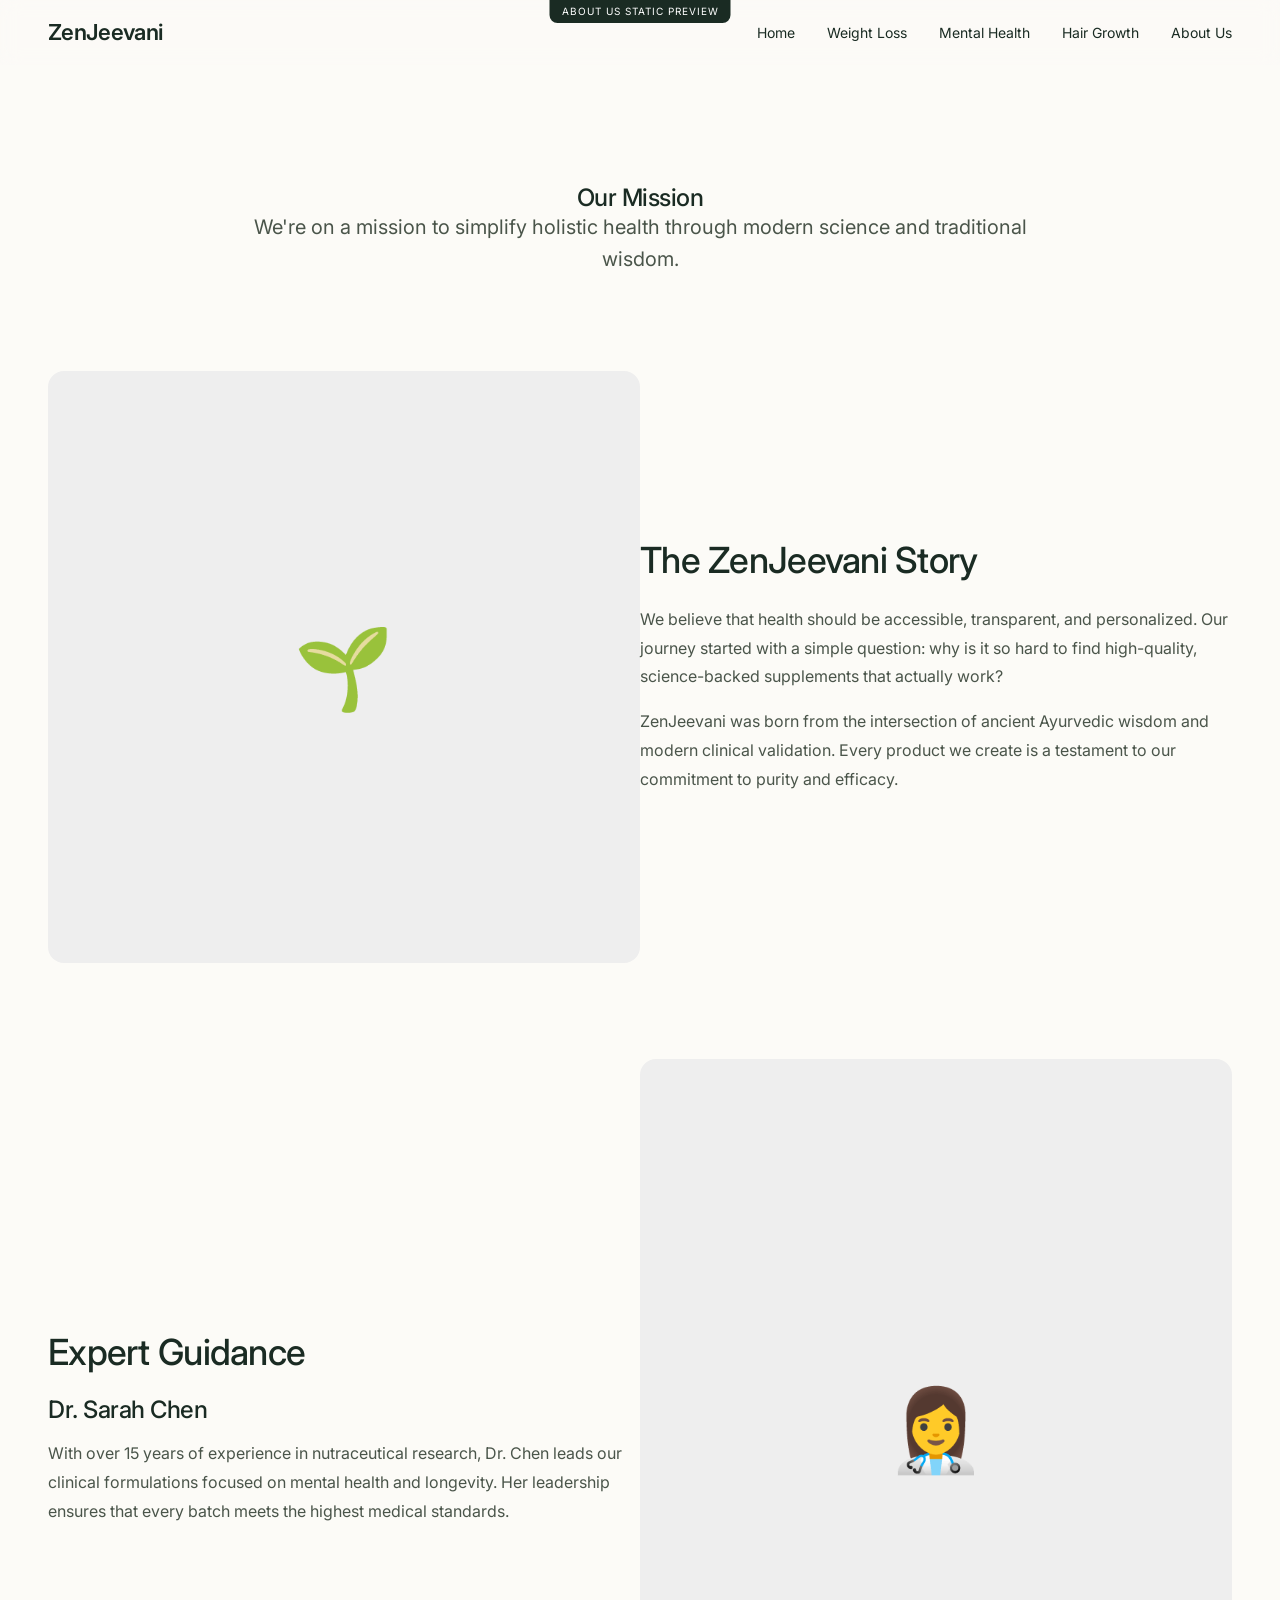
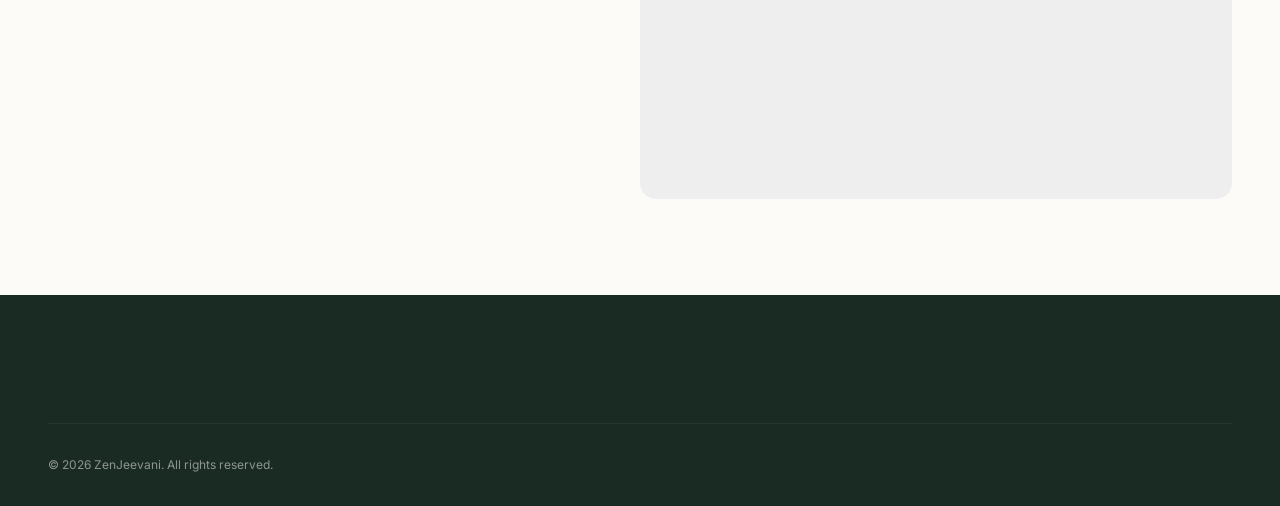
==== about-preview.html @ 43d9c497 "Replicate jaadudiet.com structure and styling" ====
<!DOCTYPE html>
<html lang="en">
<head>
    <meta charset="UTF-8">
    <meta name="viewport" content="width=device-width, initial-scale=1.0">
    <title>About Us Preview - ZenJeevani</title>
    <link rel="stylesheet" href="./assets/style.css">
    <link rel="preconnect" href="https://fonts.googleapis.com">
    <link rel="preconnect" href="https://fonts.gstatic.com" crossorigin>
    <link href="https://fonts.googleapis.com/css2?family=Inter:wght@300;400;500;600;700&display=swap" rel="stylesheet">
    <style>
        :root {
            --font-body-family: 'Inter', sans-serif;
            --font-heading-family: 'Inter', sans-serif;
        }
        body { background-color: var(--color-bg); }
        .preview-label {
            background: #1a2b23;
            color: white;
            padding: 4px 12px;
            font-size: 10px;
            text-transform: uppercase;
            letter-spacing: 1px;
            position: fixed;
            top: 0;
            left: 50%;
            transform: translateX(-50%);
            z-index: 1000;
            border-radius: 0 0 8px 8px;
        }
    </style>
</head>
<body>
    <div class="preview-label">About Us Static Preview</div>

    <!-- Header -->
    <header class="site-header">
        <div class="container">
            <div class="header-inner">
                <div class="header-logo">ZenJeevani</div>
                <nav class="nav-links">
                    <a href="preview.html" class="nav-link">Home</a>
                    <a href="#" class="nav-link">Weight Loss</a>
                    <a href="#" class="nav-link">Mental Health</a>
                    <a href="#" class="nav-link">Hair Growth</a>
                    <a href="#" class="nav-link active">About Us</a>
                </nav>
            </div>
        </div>
    </header>

    <!-- About Content -->
    <section class="section about-content" style="padding-top: 120px;">
        <div class="container">
            <!-- Mission Statement -->
            <div class="mission-section text-center" style="margin-bottom: 96px; max-width: 800px; margin-left: auto; margin-right: auto;">
                <h2 class="section-title">Our Mission</h2>
                <p style="font-size: 20px; color: var(--color-text-muted); line-height: 1.6;">We're on a mission to simplify holistic health through modern science and traditional wisdom.</p>
            </div>

            <!-- Brand Story -->
            <div class="grid grid-cols-1 grid-cols-2 gap-xxl items-center" style="margin-bottom: 96px;">
                <div class="about-image">
                    <div style="background: #eee; aspect-ratio: 1; border-radius: var(--radius-lg); display: flex; align-items: center; justify-content: center; font-size: 80px;">🌱</div>
                </div>
                <div class="about-text">
                    <h2 style="font-size: 36px; margin-bottom: 24px;">The ZenJeevani Story</h2>
                    <div style="line-height: 1.8; color: var(--color-text-muted);">
                        <p>We believe that health should be accessible, transparent, and personalized. Our journey started with a simple question: why is it so hard to find high-quality, science-backed supplements that actually work?</p>
                        <p style="margin-top: 16px;">ZenJeevani was born from the intersection of ancient Ayurvedic wisdom and modern clinical validation. Every product we create is a testament to our commitment to purity and efficacy.</p>
                    </div>
                </div>
            </div>

            <!-- Doctor Info -->
            <div class="grid grid-cols-1 grid-cols-2 gap-xxl items-center">
                <div class="about-text">
                    <h2 style="font-size: 36px; margin-bottom: 24px;">Expert Guidance</h2>
                    <h3 style="font-size: 24px; color: var(--color-primary); margin-bottom: 16px;">Dr. Sarah Chen</h3>
                    <div style="line-height: 1.8; color: var(--color-text-muted);">
                        <p>With over 15 years of experience in nutraceutical research, Dr. Chen leads our clinical formulations focused on mental health and longevity. Her leadership ensures that every batch meets the highest medical standards.</p>
                    </div>
                </div>
                <div class="about-image">
                    <div style="background: #eee; aspect-ratio: 4/5; border-radius: var(--radius-lg); display: flex; align-items: center; justify-content: center; font-size: 80px;">👩‍⚕️</div>
                </div>
            </div>
        </div>
    </section>

    <!-- Footer -->
    <footer class="site-footer" style="margin-top: 96px;">
        <div class="container">
            <div class="footer-bottom">
                &copy; 2026 ZenJeevani. All rights reserved.
            </div>
        </div>
    </footer>

    <script src="./assets/theme.js"></script>
</body>
</html>
---- assets/style.css ----
:root {
  /* Colors - Inspired by Forma & Premium Healthcare */
  --color-primary: #1a2b23; /* Dark Forest Green */
  --color-secondary: #f4f1ea; /* Soft Off-white/Cream */
  --color-accent: #7a8d79; /* Sage Green */
  --color-text-main: #1a2b23;
  --color-text-muted: #4a554a;
  --color-white: #ffffff;
  --color-black: #000000;
  --color-bg: #fcfbf7;
  --color-border: #e2e2e2;
  --color-success: #2d5a27;
  --color-error: #b00020;

  /* Typography */
  --font-heading: 'Inter', sans-serif;
  --font-body: 'Inter', sans-serif;
  
  /* Spacing */
  --spacing-xs: 4px;
  --spacing-sm: 8px;
  --spacing-md: 16px;
  --spacing-lg: 24px;
  --spacing-xl: 48px;
  --spacing-xxl: 96px;

  /* Border Radius */
  --radius-sm: 4px;
  --radius-md: 8px;
  --radius-lg: 16px;
  --radius-full: 9999px;

  /* Transitions */
  --transition-fast: 0.2s ease;
  --transition-slow: 0.4s ease;
  --transition-base: 0.3s ease; /* Added for footer links */

  /* Shadows */
  --shadow-sm: 0 1px 2px rgba(0,0,0,0.05);
  --shadow-md: 0 4px 6px -1px rgba(0,0,0,0.1);
}

* {
  box-sizing: border-box;
  margin: 0;
  padding: 0;
}

body {
  font-family: var(--font-body);
  color: var(--color-text-main);
  line-height: 1.5;
  background-color: var(--color-bg);
  -webkit-font-smoothing: antialiased;
}

h1, h2, h3, h4, h5, h6 {
  font-family: var(--font-heading);
  font-weight: 500;
  line-height: 1.1;
  letter-spacing: -0.02em;
}

a {
  text-decoration: none;
  color: inherit;
  transition: var(--transition-fast);
}

button {
  font-family: inherit;
}

img {
  max-width: 100%;
  height: auto;
  display: block;
}

/* Utility Classes */
.container {
  max-width: 1280px;
  margin: 0 auto;
  padding: 0 var(--spacing-md);
}

.flex { display: flex; }
.flex-column { flex-direction: column; }
.items-center { align-items: center; }
.justify-between { justify-content: space-between; }
.justify-center { justify-content: center; }
.gap-sm { gap: var(--spacing-sm); }
.gap-md { gap: var(--spacing-md); }
.gap-lg { gap: var(--spacing-lg); }

.grid { display: grid; }
.grid-cols-1 { grid-template-columns: 1fr; }

@media (min-width: 768px) {
  .grid-cols-2 { grid-template-columns: repeat(2, 1fr); }
  .container { padding: 0 var(--spacing-xl); }
}

@media (min-width: 1024px) {
  .grid-cols-3 { grid-template-columns: repeat(3, 1fr); }
}

.text-center { text-align: center; }
.uppercase { text-transform: uppercase; letter-spacing: 0.05em; font-size: 0.8em; }

/* Buttons */
.btn {
  display: inline-flex;
  align-items: center;
  justify-content: center;
  padding: 14px 28px;
  border-radius: var(--radius-full);
  font-weight: 500;
  cursor: pointer;
  transition: all var(--transition-fast);
  border: none;
  font-size: 15px;
  text-decoration: none;
}

.btn-primary {
  background-color: var(--color-primary);
  color: var(--color-white);
}

.btn-primary:hover {
  background-color: #2a3d33;
  transform: translateY(-1px);
}

.btn-outline {
  background-color: transparent;
  border: 1px solid var(--color-primary);
  color: var(--color-primary);
}

.btn-outline:hover {
  background-color: var(--color-primary);
  color: var(--color-white);
}

/* Header & Navigation */
.site-header {
  position: sticky;
  top: 0;
  z-index: 100;
  background-color: rgba(252, 251, 247, 0.8);
  backdrop-filter: blur(10px);
  padding: 16px 0;
}

.header-inner {
  display: flex;
  align-items: center;
  justify-content: space-between;
}

.nav-links {
  display: none;
}

@media (min-width: 1024px) {
  .nav-links {
    display: flex;
    gap: 32px;
    align-items: center;
  }
}

.nav-link {
  font-size: 14px;
  font-weight: 400;
  color: var(--color-text-main);
}

.nav-link:hover {
  color: var(--color-accent);
}

.header-logo {
  font-size: 22px;
  font-weight: 600;
  letter-spacing: -0.03em;
}

.header-icons {
  display: flex;
  gap: 20px;
  align-items: center;
}

.header-icon {
  display: flex;
  align-items: center;
}

/* Hero Section */
.hero-banner {
  --banner-bg: #eef6fc;
  
  position: relative;
  background-color: var(--banner-bg);
  padding: var(--spacing-xxl) 0;
  overflow: hidden;
}

.hero-banner__wrapper {
  display: flex;
  flex-direction: column-reverse; /* Stack on mobile: image top */
  align-items: center;
  gap: var(--spacing-xl);
}

@media (min-width: 768px) {
  .hero-banner {
    padding: var(--spacing-xxl) 0;
  }
  .hero-banner__wrapper {
    flex-direction: row; /* 2 columns on desktop */
    justify-content: space-between;
  }
}

.hero-banner__content {
  flex: 1;
  text-align: left;
}

.hero-banner__subheading {
  font-size: clamp(20px, 4vw, 32px);
  line-height: 1.4;
  color: #3b4260; /* Darker blue-purple from jaadudiet */
  font-weight: 400;
  max-width: 500px;
}

.hero-banner__image-container {
  flex: 1;
  width: 100%;
}

.hero-banner__image {
  width: 100%;
  height: auto;
  border-radius: var(--radius-lg);
  display: block;
}

/* Product Cards (Featured) */
.featured-products {
  padding: var(--spacing-xxl) 0;
}

.product-card {
  background: var(--color-white);
  border-radius: var(--radius-lg);
  padding: 24px;
  transition: transform 0.3s ease;
  display: flex;
  flex-direction: column;
}

.product-card:hover {
  transform: translateY(-8px);
}

.product-card-image {
  width: 100%;
  aspect-ratio: 1;
  object-fit: cover;
  border-radius: var(--radius-md);
  margin-bottom: 24px;
  background: #f9f9f9;
}

.product-card-title {
  font-size: 24px;
  margin-bottom: 8px;
}

.product-card-price {
  font-size: 18px;
  color: var(--color-accent);
  margin-bottom: 12px;
  font-weight: 500;
}

.product-card-description {
  font-size: 14px;
  color: var(--color-text-muted);
  margin-bottom: 24px;
  line-height: 1.6;
}

/* Doctor Section */
.doctor-section {
  padding: var(--spacing-xxl) 0;
  background-color: var(--color-secondary);
}

.doctor-grid {
  display: grid;
  grid-template-columns: 1fr;
  gap: 48px;
  align-items: center;
}

@media (min-width: 768px) {
  .doctor-grid {
    grid-template-columns: 1fr 1fr;
  }
}

.doctor-image {
  width: 100%;
  border-radius: var(--radius-lg);
}

.trust-badges {
  display: flex;
  gap: 24px;
  margin-top: 32px;
  flex-wrap: wrap;
}

.trust-badge {
  display: flex;
  flex-direction: column;
  align-items: center;
  gap: 8px;
  font-size: 12px;
  color: var(--color-text-muted);
}

/* FAQ Section */
.faq-section {
  padding: var(--spacing-xxl) 0;
}

.faq-container {
  max-width: 800px;
  margin: 0 auto;
}

.faq-item {
  border-bottom: 1px solid var(--color-border);
}

summary {
  list-style: none;
  padding: 24px 0;
  cursor: pointer;
  font-size: 18px;
  font-weight: 500;
  display: flex;
  justify-content: space-between;
  align-items: center;
}

summary::-webkit-details-marker {
  display: none;
}

summary::after {
  content: '+';
  font-size: 24px;
}

details[open] summary::after {
  content: '−';
}

.faq-content {
  padding-bottom: 24px;
  color: var(--color-text-muted);
  line-height: 1.6;
}

/* Footer */
.site-footer {
  background-color: var(--color-primary);
  color: var(--color-white);
  padding: 64px 0 32px;
}

.footer-grid {
  display: grid;
  grid-template-columns: 1fr;
  gap: 48px;
}

@media (min-width: 768px) {
  .footer-grid {
    grid-template-columns: 2fr 1fr 1fr 1fr;
  }
}

.footer-heading {
  font-size: 14px;
  font-weight: 600;
  text-transform: uppercase;
  margin-bottom: 24px;
  opacity: 0.6;
}

.footer-links {
  list-style: none;
}

.footer-link {
  margin-bottom: 12px;
}

.footer-link a {
  opacity: 0.8;
  font-size: 14px;
}

.footer-link a:hover {
  opacity: 1;
}

.footer-bottom {
  margin-top: 64px;
  padding-top: 32px;
  border-top: 1px solid rgba(255, 255, 255, 0.1);
  font-size: 12px;
  opacity: 0.5;
}

/* Product Page Specific */
.product-page {
  padding: 48px 0;
}

.product-gallery {
  display: grid;
  gap: 16px;
}

.product-main-image {
  width: 100%;
  border-radius: var(--radius-lg);
}

.product-meta {
  display: flex;
  flex-direction: column;
  gap: 24px;
}

.price-box {
  font-size: 32px;
  font-weight: 600;
}

.benefits-grid {
  display: grid;
  grid-template-columns: repeat(auto-fit, minmax(200px, 1fr));
  gap: 24px;
  margin-top: 48px;
}

.benefit-item {
  padding: 24px;
  background: var(--color-white);
  border-radius: var(--radius-md);
  box-shadow: var(--shadow-sm);
}

/* Product Carousel */
.product-carousel {
  position: relative;
  width: 100%;
  overflow: hidden;
  border-radius: var(--radius-lg);
  background: white;
}

.carousel-track {
  display: flex;
  transition: transform 0.4s cubic-bezier(0.4, 0, 0.2, 1);
  will-change: transform;
}

.carousel-slide {
  flex: 0 0 100%;
  width: 100%;
  display: flex;
  align-items: center;
  justify-content: center;
}

.carousel-slide img {
  width: 100%;
  height: auto;
  object-fit: contain;
}

.carousel-nav {
  position: absolute;
  top: 50%;
  transform: translateY(-50%);
  width: 100%;
  display: flex;
  justify-content: space-between;
  padding: 0 16px;
  pointer-events: none;
  z-index: 2;
  opacity: 0;
  transition: opacity var(--transition-fast);
}

.product-carousel:hover .carousel-nav {
  opacity: 1;
}

.carousel-arrow {
  width: 44px;
  height: 44px;
  background: white;
  border-radius: 50%;
  display: flex;
  align-items: center;
  justify-content: center;
  border: 1px solid #eee;
  box-shadow: var(--shadow-md);
  cursor: pointer;
  pointer-events: auto;
  transition: var(--transition-fast);
}

.carousel-arrow:hover {
  background: var(--color-bg);
  transform: scale(1.1);
}

.carousel-pagination {
  position: absolute;
  bottom: 20px;
  left: 50%;
  transform: translateX(-50%);
  display: flex;
  gap: 8px;
  z-index: 2;
  opacity: 0;
  transition: opacity var(--transition-fast);
}

.product-carousel:hover .carousel-pagination {
  opacity: 1;
}

.carousel-dot {
  width: 8px;
  height: 8px;
  border-radius: 50%;
  background: #ccc;
  cursor: pointer;
  transition: var(--transition-fast);
}

.carousel-dot.active {
  background: var(--color-primary);
  width: 24px;
  border-radius: 12px;
}

.carousel-thumbnails {
  display: flex;
  gap: 12px;
  margin-top: 16px;
  overflow-x: auto;
  padding-bottom: 8px;
}

.carousel-thumbnail {
  width: 80px;
  height: 80px;
  border-radius: var(--radius-md);
  overflow: hidden;
  border: 2px solid transparent;
  flex-shrink: 0;
  cursor: pointer;
  transition: var(--transition-fast);
}

.carousel-thumbnail.active {
  border-color: var(--color-primary);
}

.carousel-thumbnail img {
  width: 100%;
  height: 100%;
  object-fit: cover;
}

/* Cart Drawer Refinements */
.cart-drawer-items {
  scrollbar-width: thin;
  scrollbar-color: var(--color-accent) #eee;
}

.cart-item-qty {
  display: flex;
  align-items: center;
  border: 1px solid #eee;
  border-radius: var(--radius-sm);
  width: fit-content;
  overflow: hidden;
}

.drawer-qty-btn {
  background: #f8f8f8;
  border: none;
  width: 30px;
  height: 30px;
  cursor: pointer;
  display: flex;
  align-items: center;
  justify-content: center;
  font-size: 16px;
}

.drawer-qty-input {
  width: 40px;
  height: 30px;
  border: none;
  border-left: 1px solid #eee;
  border-right: 1px solid #eee;
  text-align: center;
  font-size: 14px;
  background: #fff;
}

/* UI Spacing Refinements */
.product-hero-grid {
  gap: 64px;
}

.product-info-column > * {
  margin-bottom: 24px;
}

.qty-label {
  display: block;
  font-size: 14px;
  font-weight: 600;
  margin-bottom: 8px;
  color: var(--color-text-muted);
}
/* Structural Copy (Jaadu Diet) */
.footer {
  background-color: #f4f4f4;
  padding: var(--spacing-xxl) 0;
  color: var(--color-primary);
  border-top: 1px solid var(--color-border);
}

.footer__grid {
  display: grid;
  grid-template-columns: 1fr;
  gap: var(--spacing-xl);
}

@media (min-width: 768px) {
  .footer__grid {
    grid-template-cols: repeat(4, 1fr);
  }
}

.footer__column-title {
  font-size: 14px;
  font-weight: 700;
  text-transform: uppercase;
  margin-bottom: var(--spacing-md);
  letter-spacing: 0.1em;
}

.footer__link-list {
  list-style: none;
  padding: 0;
}

.footer__link-item {
  margin-bottom: var(--spacing-sm);
}

.footer__link {
  font-size: 14px;
  color: var(--color-text-muted);
  transition: color var(--transition-base);
}

.footer__link:hover {
  color: var(--color-accent);
}

.footer__contact-info p {
  font-size: 14px;
  margin-bottom: var(--spacing-sm);
  color: var(--color-text-muted);
}

.footer__socials {
  display: flex;
  gap: var(--spacing-md);
  margin-top: var(--spacing-sm);
}

.footer__social-icon svg {
  width: 20px;
  height: 20px;
}

/* Accordion */
.accordion {
  border-top: 1px solid var(--color-border);
  margin-top: var(--spacing-lg);
}

.accordion__item {
  border-bottom: 1px solid var(--color-border);
}

.accordion__header {
  width: 100%;
  display: flex;
  justify-content: space-between;
  align-items: center;
  padding: var(--spacing-md) 0;
  background: none;
  border: none;
  font-size: 16px;
  font-weight: 600;
  cursor: pointer;
  text-align: left;
}

.accordion__content {
  max-height: 0;
  overflow: hidden;
  transition: max-height 0.3s ease;
  font-size: 14px;
  color: var(--color-text-muted);
}

.accordion__item[open] .accordion__content {
  max-height: 500px;
  padding-bottom: var(--spacing-md);
}

/* Sticky Buy Bar */
.sticky-buy {
  position: fixed;
  bottom: 0;
  left: 0;
  width: 100%;
  background: #fff;
  padding: var(--spacing-sm) var(--spacing-md);
  box-shadow: 0 -2px 10px rgba(0,0,0,0.05);
  display: flex;
  justify-content: space-between;
  align-items: center;
  z-index: 1000;
  transform: translateY(100%);
  transition: transform 0.3s ease;
}

.sticky-buy.is-active {
  transform: translateY(0);
}
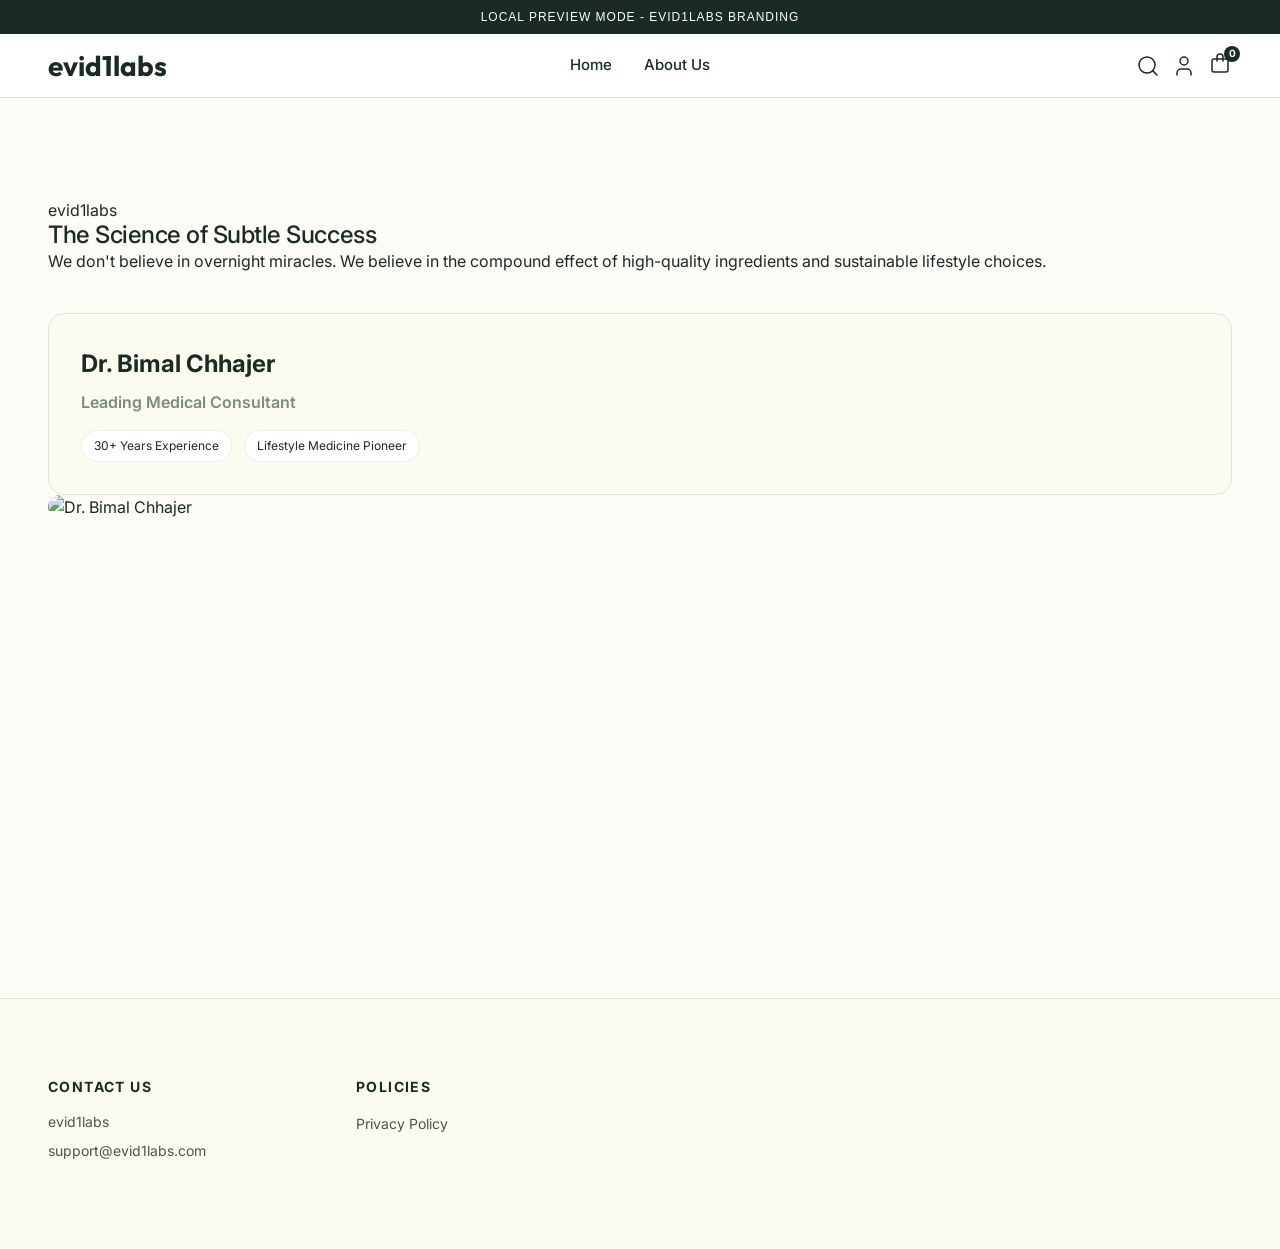
==== commit 0f0cee5f: "Fix About Us branding and Add to Cart interactivity" ====
--- a/about-preview.html
+++ b/about-preview.html
@@ -3,100 +3,137 @@
 <head>
     <meta charset="UTF-8">
     <meta name="viewport" content="width=device-width, initial-scale=1.0">
-    <title>About Us Preview - ZenJeevani</title>
+    <title>About Us - evid1labs</title>
     <link rel="stylesheet" href="./assets/style.css">
     <link rel="preconnect" href="https://fonts.googleapis.com">
     <link rel="preconnect" href="https://fonts.gstatic.com" crossorigin>
-    <link href="https://fonts.googleapis.com/css2?family=Inter:wght@300;400;500;600;700&display=swap" rel="stylesheet">
+    <link href="https://fonts.googleapis.com/css2?family=Inter:wght@400;500;600&family=Outfit:wght@500;600;700&display=swap" rel="stylesheet">
     <style>
-        :root {
-            --font-body-family: 'Inter', sans-serif;
-            --font-heading-family: 'Inter', sans-serif;
-        }
-        body { background-color: var(--color-bg); }
-        .preview-label {
+        .preview-header {
             background: #1a2b23;
             color: white;
-            padding: 4px 12px;
-            font-size: 10px;
+            padding: 8px;
+            text-align: center;
+            font-family: sans-serif;
+            font-size: 12px;
             text-transform: uppercase;
             letter-spacing: 1px;
-            position: fixed;
-            top: 0;
-            left: 50%;
-            transform: translateX(-50%);
-            z-index: 1000;
-            border-radius: 0 0 8px 8px;
         }
+        .page-wrapper { min-height: 100vh; }
+        .is-open { transform: translateY(0) !important; display: flex !important; }
     </style>
 </head>
 <body>
-    <div class="preview-label">About Us Static Preview</div>
+    <div class="preview-header">Local Preview Mode - evid1labs Branding</div>
 
-    <!-- Header -->
-    <header class="site-header">
-        <div class="container">
-            <div class="header-inner">
-                <div class="header-logo">ZenJeevani</div>
-                <nav class="nav-links">
-                    <a href="preview.html" class="nav-link">Home</a>
-                    <a href="#" class="nav-link">Weight Loss</a>
-                    <a href="#" class="nav-link">Mental Health</a>
-                    <a href="#" class="nav-link">Hair Growth</a>
-                    <a href="#" class="nav-link active">About Us</a>
+    <!-- RESPONSIVE 3-ZONE HEADER (Synced with index.html) -->
+    <header class="header">
+        <div class="container header__wrapper">
+            <div class="header__left">
+                <button class="header__icon menu-toggle mobile-only" onclick="toggleMobileMenu()">
+                    <svg viewBox="0 0 24 24" fill="none" stroke="currentColor" stroke-width="1.5"><path d="M4 6h16M4 12h16M4 18h16"/></svg>
+                </button>
+                <div class="header__icon search-icon mobile-only">
+                    <svg width="24" height="24" viewBox="0 0 24 24" fill="none" stroke="currentColor" stroke-width="1.5" stroke-linecap="round" stroke-linejoin="round"><circle cx="11" cy="11" r="8"/><path d="m21 21-4.35-4.35"/></svg>
+                </div>
+                <a href="index.html" class="header__logo desktop-only" style="text-decoration: none;">
+                    <span style="font-family: 'Outfit'; font-weight: 700; font-size: 28px; color: #1a2b23;">evid1labs</span>
+                </a>
+            </div>
+            <div class="header__center">
+                <a href="index.html" class="header__logo mobile-only" style="text-decoration: none;">
+                    <span style="font-family: 'Outfit'; font-weight: 700; font-size: 24px; color: #1a2b23;">evid1labs</span>
+                </a>
+                <nav class="header__nav desktop-only">
+                    <a href="index.html" class="header__nav-link">Home</a>
+                    <a href="about-preview.html" class="header__nav-link active">About Us</a>
+                </nav>
+            </div>
+            <div class="header__right">
+                <div class="header__icon search-icon desktop-only">
+                    <svg width="24" height="24" viewBox="0 0 24 24" fill="none" stroke="currentColor" stroke-width="1.5" stroke-linecap="round" stroke-linejoin="round"><circle cx="11" cy="11" r="8"/><path d="m21 21-4.35-4.35"/></svg>
+                </div>
+                <div class="header__icon account-icon">
+                    <svg width="24" height="24" viewBox="0 0 24 24" fill="none" stroke="currentColor" stroke-width="1.5" stroke-linecap="round" stroke-linejoin="round"><path d="M19 21v-2a4 4 0 0 0-4-4H9a4 4 0 0 0-4 4v2"/><circle cx="12" cy="7" r="4"/></svg>
+                </div>
+                <div class="header__icon cart-icon">
+                    <div style="position: relative;">
+                        <svg width="24" height="24" viewBox="0 0 24 24" fill="none" stroke="currentColor" stroke-width="1.5" stroke-linecap="round" stroke-linejoin="round"><path d="M4 10a2 2 0 0 1 2-2h12a2 2 0 0 1 2 2v9a2 2 0 0 1-2 2H6a2 2 0 0 1-2-2v-9Z"/><path d="M9 10V6a3 3 0 0 1 6 0v4"/></svg>
+                        <span class="cart-count-bubble">0</span>
+                    </div>
+                </div>
+            </div>
+        </div>
+
+        <!-- MOBILE DRAWER -->
+        <div id="MobileMenuDrawer" class="mobile-menu-drawer">
+            <div class="mobile-menu-drawer__header">
+                <button class="header__icon drawer-close" onclick="toggleMobileMenu()">
+                    <svg viewBox="0 0 24 24" fill="none" stroke="currentColor" stroke-width="1.5"><path d="M18 6L6 18M6 6l12 12"/></svg>
+                </button>
+            </div>
+            <div class="mobile-menu-drawer__content">
+                <nav class="mobile-menu-nav">
+                    <a href="index.html" class="mobile-menu-link">Home</a>
+                    <a href="about-preview.html" class="mobile-menu-link">About Us</a>
                 </nav>
             </div>
         </div>
     </header>
 
-    <!-- About Content -->
-    <section class="section about-content" style="padding-top: 120px;">
+    <div class="page-wrapper" style="padding-top: 100px;">
         <div class="container">
-            <!-- Mission Statement -->
-            <div class="mission-section text-center" style="margin-bottom: 96px; max-width: 800px; margin-left: auto; margin-right: auto;">
-                <h2 class="section-title">Our Mission</h2>
-                <p style="font-size: 20px; color: var(--color-text-muted); line-height: 1.6;">We're on a mission to simplify holistic health through modern science and traditional wisdom.</p>
-            </div>
-
-            <!-- Brand Story -->
-            <div class="grid grid-cols-1 grid-cols-2 gap-xxl items-center" style="margin-bottom: 96px;">
-                <div class="about-image">
-                    <div style="background: #eee; aspect-ratio: 1; border-radius: var(--radius-lg); display: flex; align-items: center; justify-content: center; font-size: 80px;">🌱</div>
-                </div>
-                <div class="about-text">
-                    <h2 style="font-size: 36px; margin-bottom: 24px;">The ZenJeevani Story</h2>
-                    <div style="line-height: 1.8; color: var(--color-text-muted);">
-                        <p>We believe that health should be accessible, transparent, and personalized. Our journey started with a simple question: why is it so hard to find high-quality, science-backed supplements that actually work?</p>
-                        <p style="margin-top: 16px;">ZenJeevani was born from the intersection of ancient Ayurvedic wisdom and modern clinical validation. Every product we create is a testament to our commitment to purity and efficacy.</p>
+            <!-- AUTHORITY SECTION (Synced from latest requirements) -->
+            <section class="about-authority" style="margin-bottom: 80px;">
+                <div class="about-authority__grid">
+                    <div class="about-authority__content">
+                        <div class="about-authority__brand">evid1labs</div>
+                        <h1 class="about-authority__heading">The Science of Subtle Success</h1>
+                        <p class="about-authority__text">We don't believe in overnight miracles. We believe in the compound effect of high-quality ingredients and sustainable lifestyle choices.</p>
+                        
+                        <!-- Expert Card -->
+                        <div style="background: #fbfbf1; padding: 32px; border-radius: 16px; margin-top: 40px; border: 1px solid #e5e5d1;">
+                            <div style="font-size: 24px; font-weight: 700; color: #1a2b23; margin-bottom: 8px;">Dr. Bimal Chhajer</div>
+                            <div style="color: #7a8d79; font-weight: 600; margin-bottom: 16px;">Leading Medical Consultant</div>
+                            <div style="display: flex; gap: 12px; flex-wrap: wrap;">
+                                <span style="background: #fff; padding: 6px 12px; border-radius: 99px; font-size: 12px; border: 1px solid #eee;">30+ Years Experience</span>
+                                <span style="background: #fff; padding: 6px 12px; border-radius: 99px; font-size: 12px; border: 1px solid #eee;">Lifestyle Medicine Pioneer</span>
+                            </div>
+                        </div>
+                    </div>
+                    <div class="about-authority__image-wrapper">
+                        <img src="https://jaadudiet.com/cdn/shop/files/dr_bimal_jaadu_diet.png?v=1708418044&width=1000" alt="Dr. Bimal Chhajer" style="width: 100%; border-radius: 20px;">
                     </div>
                 </div>
-            </div>
+            </section>
+        </div>
+    </div>
 
-            <!-- Doctor Info -->
-            <div class="grid grid-cols-1 grid-cols-2 gap-xxl items-center">
-                <div class="about-text">
-                    <h2 style="font-size: 36px; margin-bottom: 24px;">Expert Guidance</h2>
-                    <h3 style="font-size: 24px; color: var(--color-primary); margin-bottom: 16px;">Dr. Sarah Chen</h3>
-                    <div style="line-height: 1.8; color: var(--color-text-muted);">
-                        <p>With over 15 years of experience in nutraceutical research, Dr. Chen leads our clinical formulations focused on mental health and longevity. Her leadership ensures that every batch meets the highest medical standards.</p>
-                    </div>
-                </div>
-                <div class="about-image">
-                    <div style="background: #eee; aspect-ratio: 4/5; border-radius: var(--radius-lg); display: flex; align-items: center; justify-content: center; font-size: 80px;">👩‍⚕️</div>
+    <!-- FOOTER (Synced with index.html) -->
+    <footer class="footer">
+        <div class="container footer__grid">
+            <div class="footer__column">
+                <h3 class="footer__column-title">Contact Us</h3>
+                <div class="footer__contact-info">
+                    <p>evid1labs</p>
+                    <p>support@evid1labs.com</p>
                 </div>
             </div>
-        </div>
-    </section>
-
-    <!-- Footer -->
-    <footer class="site-footer" style="margin-top: 96px;">
-        <div class="container">
-            <div class="footer-bottom">
-                &copy; 2026 ZenJeevani. All rights reserved.
+            <div class="footer__column">
+                <h3 class="footer__column-title">Policies</h3>
+                <ul class="footer__link-list">
+                    <li><a href="#" class="footer__link">Privacy Policy</a></li>
+                </ul>
             </div>
         </div>
     </footer>
 
-    <script src="./assets/theme.js"></script>
+    <script>
+        function toggleMobileMenu() {
+            const drawer = document.getElementById('MobileMenuDrawer');
+            drawer.classList.toggle('is-open');
+            document.body.classList.toggle('overflow-hidden');
+        }
+    </script>
 </body>
 </html>
--- a/assets/style.css
+++ b/assets/style.css
@@ -145,19 +145,181 @@
 }
 
 /* Header & Navigation */
-.site-header {
+.header {
   position: sticky;
   top: 0;
+  background: #fff;
   z-index: 100;
-  background-color: rgba(252, 251, 247, 0.8);
-  backdrop-filter: blur(10px);
-  padding: 16px 0;
-}
-
-.header-inner {
-  display: flex;
+  border-bottom: 1px solid var(--color-border);
+  height: 64.2px; /* User specified height */
+  display: flex;
+  align-items: center;
+}
+
+.header__wrapper {
+  display: grid;
+  grid-template-columns: 1fr auto 1fr;
+  align-items: center;
+  width: 100%;
+}
+
+.header__left {
+  display: flex;
+  align-items: center;
+  gap: 12px;
+}
+
+.header__center {
+  display: flex;
+  justify-content: center;
+  align-items: center;
+}
+
+.header__right {
+  display: flex;
+  align-items: center;
+  justify-content: flex-end;
+  gap: 12px;
+}
+
+/* Visibility Utilities */
+.mobile-only { display: block !important; }
+.desktop-only { display: none !important; }
+
+@media (min-width: 1024px) {
+  .mobile-only { display: none !important; }
+  .desktop-only { display: block !important; }
+
+  .header__nav.desktop-only {
+    display: flex !important;
+    gap: 32px;
+  }
+  
+  .menu-toggle { display: none !important; }
+}
+
+/* Specific icon handling for desktop Search */
+@media (min-width: 1024px) {
+  /* On desktop, keep Search on the right next to Account/Cart */
+  .header__left .search-icon { display: none; }
+  /* But I need a search icon on the right too. I'll add both in Liquid and toggle them. */
+}
+
+.header__nav-link {
+  font-family: 'Inter', sans-serif;
+  font-size: 15px;
+  font-weight: 500;
+  color: #1a2b23;
+  text-decoration: none;
+  transition: opacity 0.2s;
+}
+
+.header__nav-link:hover {
+  opacity: 0.7;
+}
+
+.header__icon {
+  width: 24px;
+  height: 24px;
+  display: flex;
+  align-items: center;
+  justify-content: center;
+  color: #1a2b23;
+  background: none;
+  border: none;
+  padding: 0;
+  cursor: pointer;
+}
+
+.cart-count-bubble {
+  position: absolute;
+  top: -5px;
+  right: -8px;
+  background-color: #1a2b23;
+  color: white;
+  font-size: 10px;
+  font-weight: 700;
+  width: 16px;
+  height: 16px;
+  border-radius: 50%;
+  display: flex;
+  align-items: center;
+  justify-content: center;
+}
+
+/* Mobile Menu Drawer */
+.mobile-menu-drawer {
+  position: fixed;
+  top: 0;
+  left: 0;
+  width: 100%;
+  height: 100%;
+  background: #fff;
+  z-index: 1000;
+  transform: translateY(-100%);
+  transition: transform 0.3s ease-out;
+  display: flex;
+  flex-direction: column;
+}
+
+.mobile-menu-drawer.is-open {
+  transform: translateY(0);
+}
+
+.mobile-menu-drawer__header {
+  padding: 20px;
+  display: flex;
+  justify-content: center;
+}
+
+.drawer-close {
+  width: 44px;
+  height: 44px;
+  border: 1px solid #eee;
+  border-radius: 50%;
+  display: flex;
+  align-items: center;
+  justify-content: center;
+}
+
+.mobile-menu-drawer__content {
+  flex: 1;
+  display: flex;
+  flex-direction: column;
+  padding: 40px 20px;
   align-items: center;
   justify-content: space-between;
+}
+
+.mobile-menu-nav {
+  display: flex;
+  flex-direction: column;
+  gap: 24px;
+  text-align: center;
+}
+
+.mobile-menu-link {
+  font-family: 'Inter', sans-serif;
+  font-size: 24px;
+  font-weight: 600;
+  color: #1a2b23;
+  text-decoration: none;
+}
+
+.mobile-menu-socials {
+  display: flex;
+  gap: 32px;
+  margin-bottom: 40px;
+}
+
+.social-icon {
+  width: 24px;
+  height: 24px;
+  color: #1a2b23;
+}
+
+.overflow-hidden {
+  overflow: hidden;
 }
 
 .nav-links {
@@ -656,10 +818,10 @@
 }
 /* Structural Copy (Jaadu Diet) */
 .footer {
-  background-color: #f4f4f4;
-  padding: var(--spacing-xxl) 0;
-  color: var(--color-primary);
-  border-top: 1px solid var(--color-border);
+  background-color: #fbfbf1; /* beige */
+  padding: 80px 0;
+  color: #1a2b23;
+  border-top: 1px solid #e5e5d1;
 }
 
 .footer__grid {
@@ -670,7 +832,7 @@
 
 @media (min-width: 768px) {
   .footer__grid {
-    grid-template-cols: repeat(4, 1fr);
+    grid-template-columns: repeat(4, 1fr);
   }
 }
 
